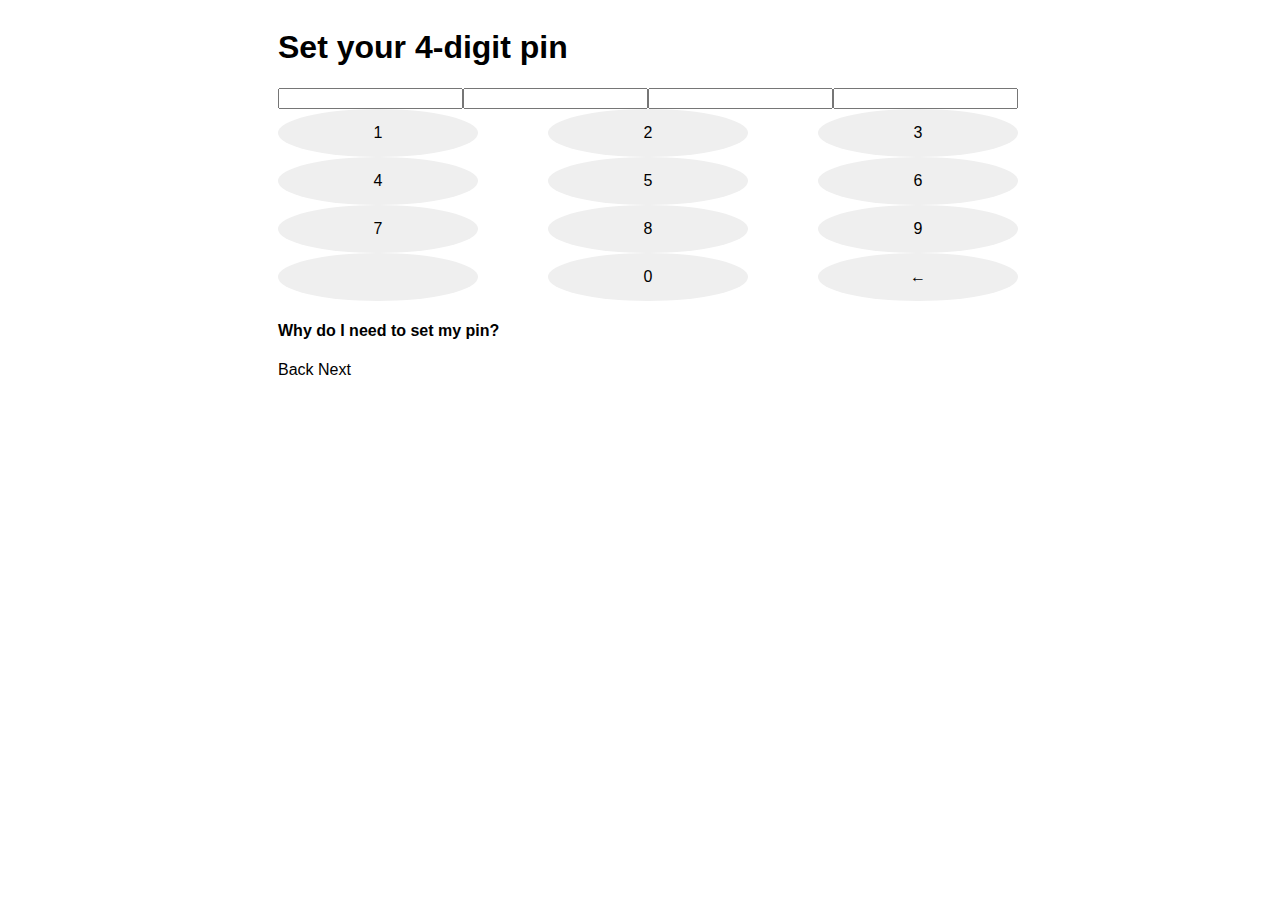
==== index.html @ 0e1a282a "adding the html and styles" ====
<!DOCTYPE html>
<html lang="en">
  <head>
    <meta charset="UTF-8" />
    <meta http-equiv="X-UA-Compatible" content="IE=edge" />
    <meta name="viewport" content="width=device-width, initial-scale=1.0" />
    <link rel="stylesheet" href="style.css" />
    <title>Document</title>
  </head>
  <body>
    <div class="iteracrions">
      <h1>Set your 4-digit pin</h1>
      <div class="password--field">
        <input readonly type="password" maxlength="1" name="password--field" />
        <input readonly type="password" maxlength="1" name="password--field2" />
        <input readonly type="password" maxlength="1" name="password--field3" />
        <input readonly type="password" maxlength="1" name="password--field4" />
      </div>
      <div class="password--buttons">
        <button class="password--button">1</button>
        <button class="password--button">2</button>
        <button class="password--button">3</button>
        <button class="password--button">4</button>
        <button class="password--button">5</button>
        <button class="password--button">6</button>
        <button class="password--button">7</button>
        <button class="password--button">8</button>
        <button class="password--button">9</button>
        <button class="password--button"></button>
        <button class="password--button">0</button>
        <button class="password--button">←</button>
      </div>
      <h4>Why do I need to set my pin?</h4>
      <div>
        <a> Back </a>
        <a> Next </a>
      </div>
    </div>

    <script src="script.js"></script>
  </body>
</html>
---- style.css ----
body {
    height: 100vh;
    width: 100vw;
    display: flex;
    justify-content: center;
    font-family: sans-serif;
  }
  
  .interactions {
    width: 50vw;
    height: 50vw;
    padding: 1em 5em;
    background-color: #f5f5f5;
    text-align: center;
  }
  
  .password--field {
    display: flex;
    justify-content: space-between;
    align-items: center;
  }
  
  .password--buttons {
    display: flex;
    flex-wrap: wrap;
    justify-content: space-between;
    align-items: center;
    align-content: center;
  }
  .password--button {
    width: 3em;
    height: 3em;
    font-size: 1rem;
    border-radius: 50%;
    border: none;
    cursor: pointer;
    flex: 0 1 200px;
  }
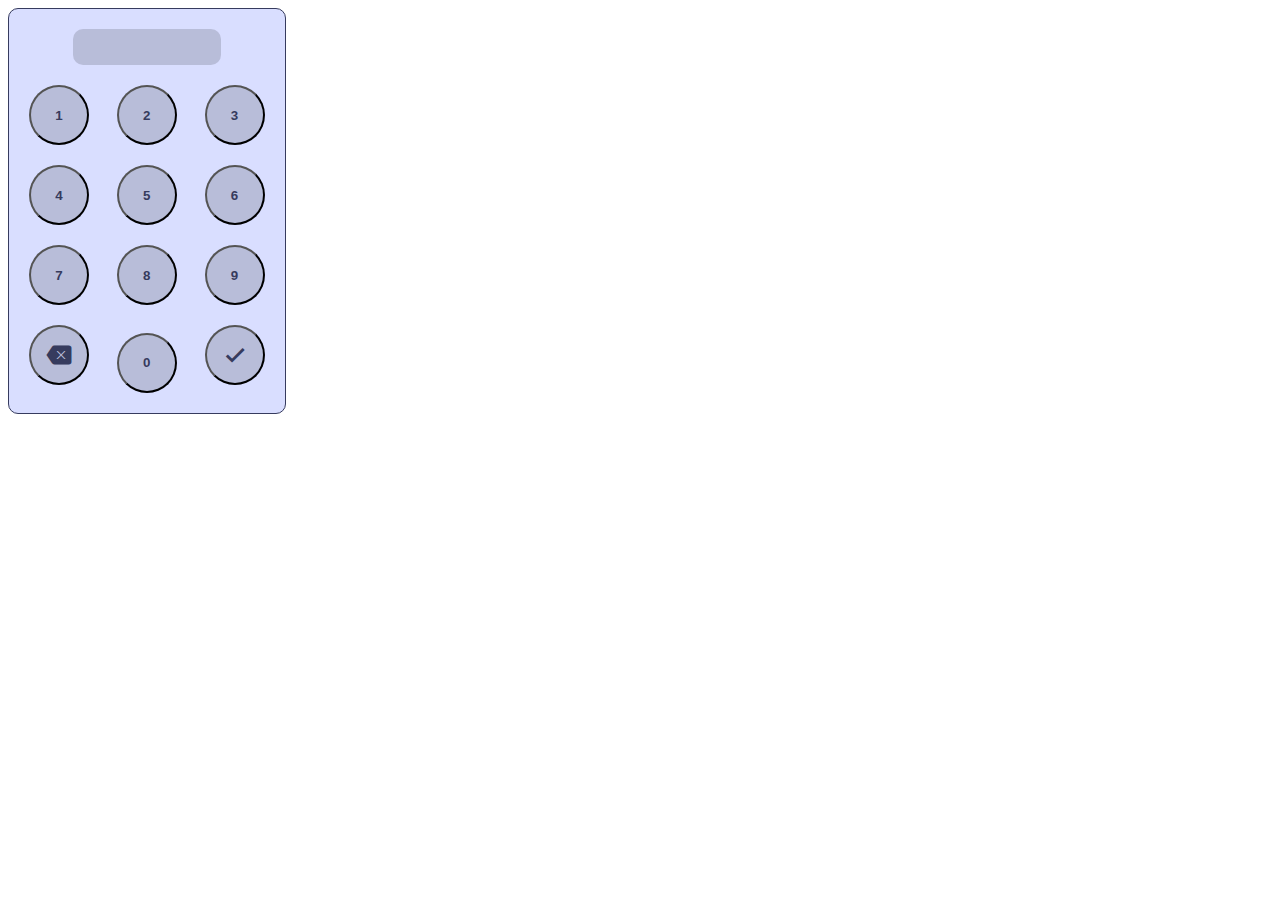
==== commit 8f1058fd: "added the first step of the program" ====
--- a/index.html
+++ b/index.html
@@ -1,42 +1,37 @@
 <!DOCTYPE html>
 <html lang="en">
   <head>
+    <title>Pin Pad</title>
     <meta charset="UTF-8" />
     <meta http-equiv="X-UA-Compatible" content="IE=edge" />
     <meta name="viewport" content="width=device-width, initial-scale=1.0" />
-    <link rel="stylesheet" href="style.css" />
-    <title>Document</title>
+    <link
+      href="https://fonts.googleapis.com/icon?family=Material+Icons"
+      rel="stylesheet"
+    />
+    <link href="styles.css" rel="stylesheet" />
   </head>
   <body>
-    <div class="iteracrions">
-      <h1>Set your 4-digit pin</h1>
-      <div class="password--field">
-        <input readonly type="password" maxlength="1" name="password--field" />
-        <input readonly type="password" maxlength="1" name="password--field2" />
-        <input readonly type="password" maxlength="1" name="password--field3" />
-        <input readonly type="password" maxlength="1" name="password--field4" />
-      </div>
-      <div class="password--buttons">
-        <button class="password--button">1</button>
-        <button class="password--button">2</button>
-        <button class="password--button">3</button>
-        <button class="password--button">4</button>
-        <button class="password--button">5</button>
-        <button class="password--button">6</button>
-        <button class="password--button">7</button>
-        <button class="password--button">8</button>
-        <button class="password--button">9</button>
-        <button class="password--button"></button>
-        <button class="password--button">0</button>
-        <button class="password--button">←</button>
-      </div>
-      <h4>Why do I need to set my pin?</h4>
-      <div>
-        <a> Back </a>
-        <a> Next </a>
+    <div class="pin-login">
+      <input type="password" value="" readonly class="pin-login__text" />
+      <div class="pin-login__numpad">
+        <button class="pin-login__key" value="1">1</button>
+        <button class="pin-login__key" value="2">2</button>
+        <button class="pin-login__key" value="3">3</button>
+        <br />
+        <button class="pin-login__key" value="4">4</button>
+        <button class="pin-login__key" value="5">5</button>
+        <button class="pin-login__key" value="6">6</button>
+        <br />
+        <button class="pin-login__key" value="7">7</button>
+        <button class="pin-login__key" value="8">8</button>
+        <button class="pin-login__key" value="9">9</button>
+        <br />
+        <button class="pin-login__key material-icons pin-login__clear">backspace</button>
+        <button class="pin-login__key" value="0">0</button>
+        <button class="pin-login__key material-icons pin-login__done">done</button>
       </div>
     </div>
-
-    <script src="script.js"></script>
+    <script src="./app.js"></script>
   </body>
-</html>+</html>
--- a/styles.css
+++ b/styles.css
@@ -0,0 +1,54 @@
+.pin-login {
+  display: inline-block;
+  border-radius: 10px;
+  padding: 10px;
+  font-size: 28px;
+  background: #d9deff;
+  border: 1px solid #363b5e;
+  user-select: none;
+  -moz-user-select: none;
+  -ms-user-select: none;
+  -webkit-user-select: none;
+  font-family: sans-serif;
+}
+
+.pin-login__text {
+  margin: 10px auto 10px auto;
+  padding: 10px;
+  display: block;
+  width: 50%;
+  font-size: 0.5em;
+  text-align: center;
+  letter-spacing: 0.2em;
+  background: rgba(0, 0, 0, 0.15);
+  border: none;
+  border-radius: 10px;
+  outline: none;
+  cursor: default;
+}
+
+.pin-login__text--error {
+  color: #901818;
+  background: #ffb3b3;
+  animation-name: loginError;
+  animation-duration: 0.1s;
+  animation-iteration-count: 2;
+}
+
+.pin-login__key {
+  width: 60px;
+  height: 60px;
+  margin: 10px;
+  background: rgba(0, 0, 0, 0.15);
+  color: #363b5e;
+  border-radius: 50%;
+  display: inline-flex;
+  align-items: center;
+  justify-content: center;
+  font-weight: bold;
+  cursor: pointer;
+}
+
+.pin-login__key:active {
+  background: rgba(0, 0, 0, 0.25);
+}
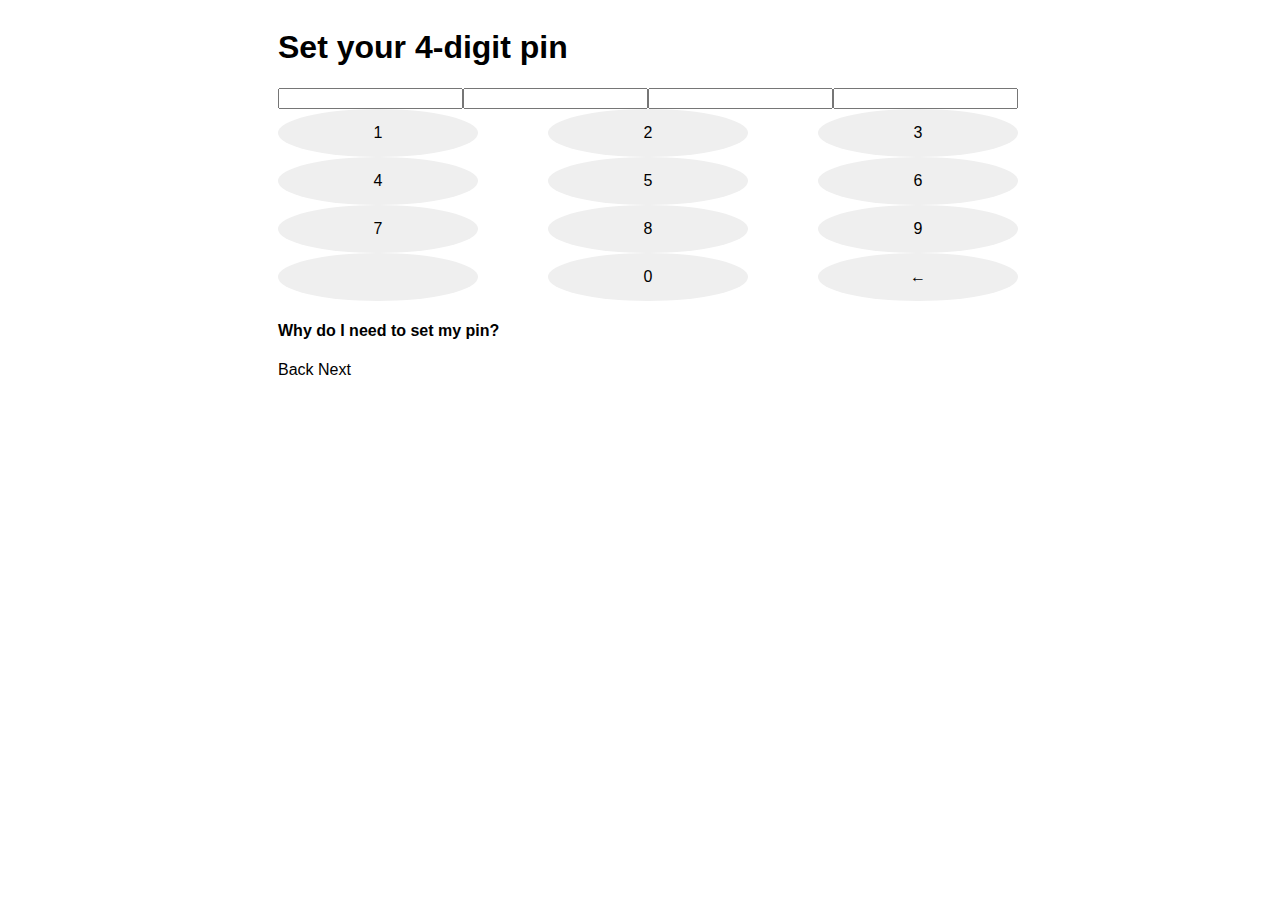
==== commit 48bb4e5f: "." ====
--- a/index.html
+++ b/index.html
@@ -1,37 +1,90 @@
 <!DOCTYPE html>
 <html lang="en">
   <head>
-    <title>Pin Pad</title>
     <meta charset="UTF-8" />
     <meta http-equiv="X-UA-Compatible" content="IE=edge" />
     <meta name="viewport" content="width=device-width, initial-scale=1.0" />
-    <link
-      href="https://fonts.googleapis.com/icon?family=Material+Icons"
-      rel="stylesheet"
-    />
-    <link href="styles.css" rel="stylesheet" />
+    <link rel="stylesheet" href="style.css" />
+    <title>Document</title>
   </head>
   <body>
-    <div class="pin-login">
-      <input type="password" value="" readonly class="pin-login__text" />
-      <div class="pin-login__numpad">
-        <button class="pin-login__key" value="1">1</button>
-        <button class="pin-login__key" value="2">2</button>
-        <button class="pin-login__key" value="3">3</button>
-        <br />
-        <button class="pin-login__key" value="4">4</button>
-        <button class="pin-login__key" value="5">5</button>
-        <button class="pin-login__key" value="6">6</button>
-        <br />
-        <button class="pin-login__key" value="7">7</button>
-        <button class="pin-login__key" value="8">8</button>
-        <button class="pin-login__key" value="9">9</button>
-        <br />
-        <button class="pin-login__key material-icons pin-login__clear">backspace</button>
-        <button class="pin-login__key" value="0">0</button>
-        <button class="pin-login__key material-icons pin-login__done">done</button>
+    <div class="iteracrions">
+      <h1>Set your 4-digit pin</h1>
+      <div class="password--fields">
+        <input
+          class="password--field"
+          id="field-1"
+          readonly
+          type="text"
+          maxlength="1"
+          name="password--field1"
+        />
+        <input
+          class="password--field"
+          id="field-2"
+          readonly
+          type="text"
+          maxlength="1"
+          name="password--field2"
+        />
+        <input
+          class="password--field"
+          id="field-3"
+          readonly
+          type="text"
+          maxlength="1"
+          name="password--field3"
+        />
+        <input
+          class="password--field"
+          id="field-4"
+          readonly
+          type="text"
+          maxlength="1"
+          name="password--field4"
+        />
+      </div>
+      <div class="password--buttons">
+        <button id="number-1" class="password--button password--numbers">
+          1
+        </button>
+        <button id="number-2" class="password--button password--numbers">
+          2
+        </button>
+        <button id="number-3" class="password--button password--numbers">
+          3
+        </button>
+        <button id="number-4" class="password--button password--numbers">
+          4
+        </button>
+        <button id="number-5" class="password--button password--numbers">
+          5
+        </button>
+        <button id="number-6" class="password--button password--numbers">
+          6
+        </button>
+        <button id="number-7" class="password--button password--numbers">
+          7
+        </button>
+        <button id="number-8" class="password--button password--numbers">
+          8
+        </button>
+        <button id="number-9" class="password--button password--numbers">
+          9
+        </button>
+        <button class="password--button"></button>
+        <button id="number-0" class="password--button password--numbers">
+          0
+        </button>
+        <button class="password--button">←</button>
+      </div>
+      <h4>Why do I need to set my pin?</h4>
+      <div>
+        <a> Back </a>
+        <a> Next </a>
       </div>
     </div>
-    <script src="./app.js"></script>
+
+    <script src="script.js"></script>
   </body>
 </html>
--- a/style.css
+++ b/style.css
@@ -0,0 +1,38 @@
+body {
+    height: 100vh;
+    width: 100vw;
+    display: flex;
+    justify-content: center;
+    font-family: sans-serif;
+  }
+  
+  .interactions {
+    width: 50vw;
+    height: 50vw;
+    padding: 1em 5em;
+    background-color: #f5f5f5;
+    text-align: center;
+  }
+  
+  .password--fields {
+    display: flex;
+    justify-content: space-between;
+    align-items: center;
+  }
+  
+  .password--buttons {
+    display: flex;
+    flex-wrap: wrap;
+    justify-content: space-between;
+    align-items: center;
+    align-content: center;
+  }
+  .password--button {
+    width: 3em;
+    height: 3em;
+    font-size: 1rem;
+    border-radius: 50%;
+    border: none;
+    cursor: pointer;
+    flex: 0 1 200px;
+  }